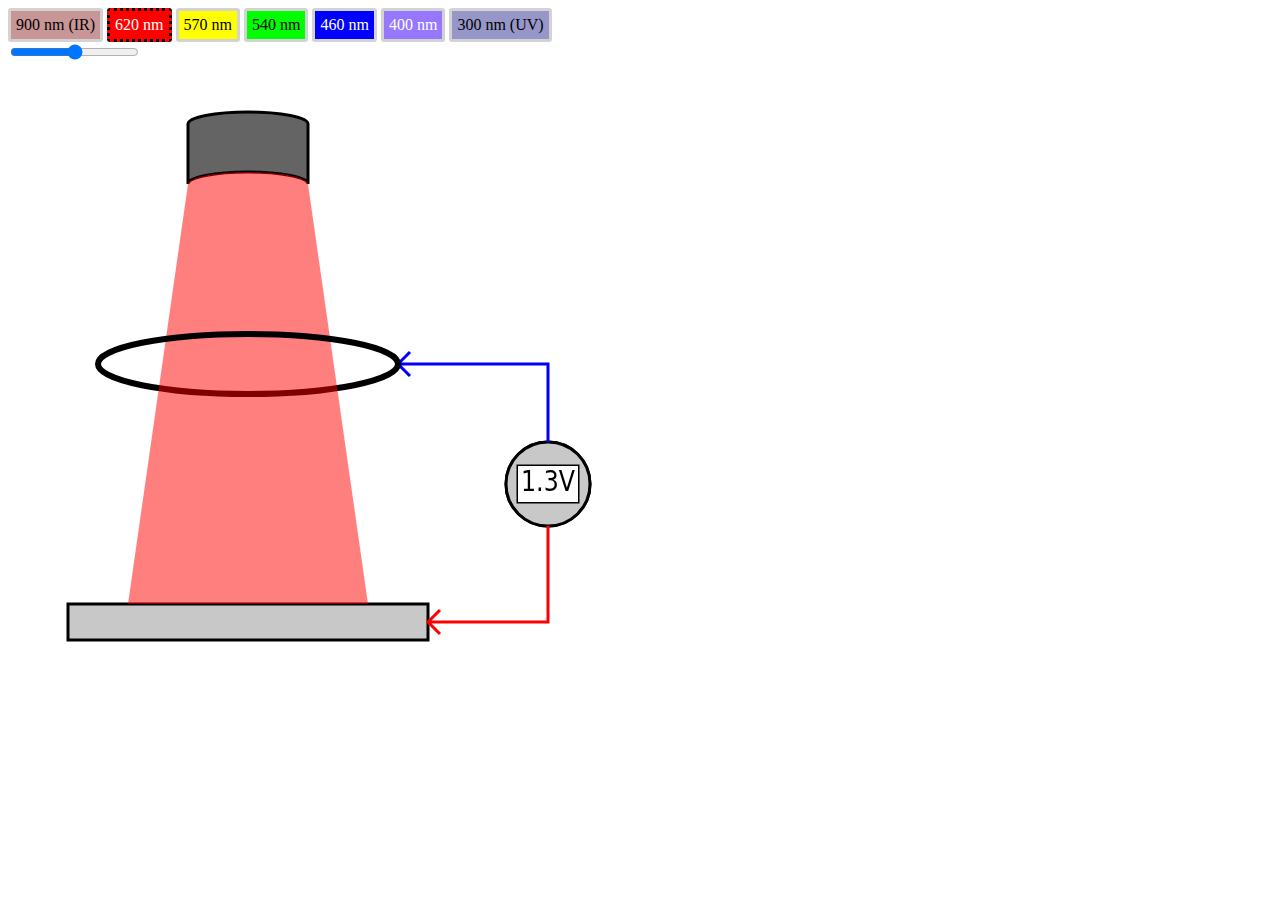
==== photoeffekt-statisch/index.html @ d1698160 "Vor allem die Buttons für die Farben verbessert (ohne Radio-Knöpfe, schöner!)" ====
<!doctype html>
<html>
<head>
<title> Simulation des Photoeffekts, statische aufgebaute Spannung</title>
<link rel="stylesheet" href="./photoeffekt.css">

</head>
<body>	<div id="float_message">
		
	</div>
	<div id="screen" onclick="hide_screen()" ontouchstart="hide_screen()">
	</div>
	 <div id="controls">
		<form> 
			<input type="radio" id="radio_ir"  name="radio_color" value="ir"  onchange="draw_experiment()"><label id="color_ir"  for="radio_ir"  class="color_button">900 nm (IR)</label>
			<input type="radio" id="radio_red" name="radio_color" value="red" onchange="draw_experiment()" checked="checked"><label id="color_red" for="radio_red" class="color_button">620 nm     </label>
			<input type="radio" id="radio_yel" name="radio_color" value="yel" onchange="draw_experiment()"><label id="color_yel" for="radio_yel" class="color_button">570 nm     </label>
			<input type="radio" id="radio_gre" name="radio_color" value="gre" onchange="draw_experiment()"><label id="color_gre" for="radio_gre" class="color_button">540 nm     </label>
			<input type="radio" id="radio_blu" name="radio_color" value="blu" onchange="draw_experiment()"><label id="color_blu" for="radio_blu" class="color_button">460 nm     </label>
			<input type="radio" id="radio_vio" name="radio_color" value="vio" onchange="draw_experiment()"><label id="color_vio" for="radio_vio" class="color_button">400 nm     </label>
			<input type="radio" id="radio_uv"  name="radio_color" value="uv"  onchange="draw_experiment()"><label id="color_uv"  for="radio_uv"  class="color_button">300 nm (UV)</label>
			<br/>
			<input type="range" id=intensity min="0" max="100" step="5" val="0" onchange="draw_experiment()">
		</form>
	</div>
	
	<div id="main">
		<canvas id="stage" width="600" height="600"></canvas>
		
	</div> 


	<div id="status">
	</div>
	 
  <script src='../jquery-3.5.1.min.js'></script>
  <script src='./photoeffekt-statisch	.js'></script>
</body>
</html>
---- photoeffekt-statisch/photoeffekt.css ----
body { width: 600px }
#screen {
	display: none; 
	position: absolute; 
	width: 100% ; 
	height: 100%;
}
#float_welcome, #float_message {
	display: block; 
	background: #07f; 
	color: white; 
	font-size: 20px; 
	text-align: center;
	position: absolute; 
	left: 50px; 
	top: 100px; 
	width: 500px; 
	padding: 5px; 
	border-radius: 5px;
}

.color_button { 
	display: inline-block;
	padding: 5px;
	border-radius: 3px; 
	border-width: 3px;
	border-style: solid;
	border-color: lightgrey;
	cursor: pointer;
}
input[type="radio"]:checked + label {
	border-color: black;
	border-style: dotted;
}

#color_blu, #color_red, #color_vio { color: white }


input[type="radio"]{
  visibility: hidden;
  height: 0;
  width: 0;
  margin: 0;
  border: 0;
}
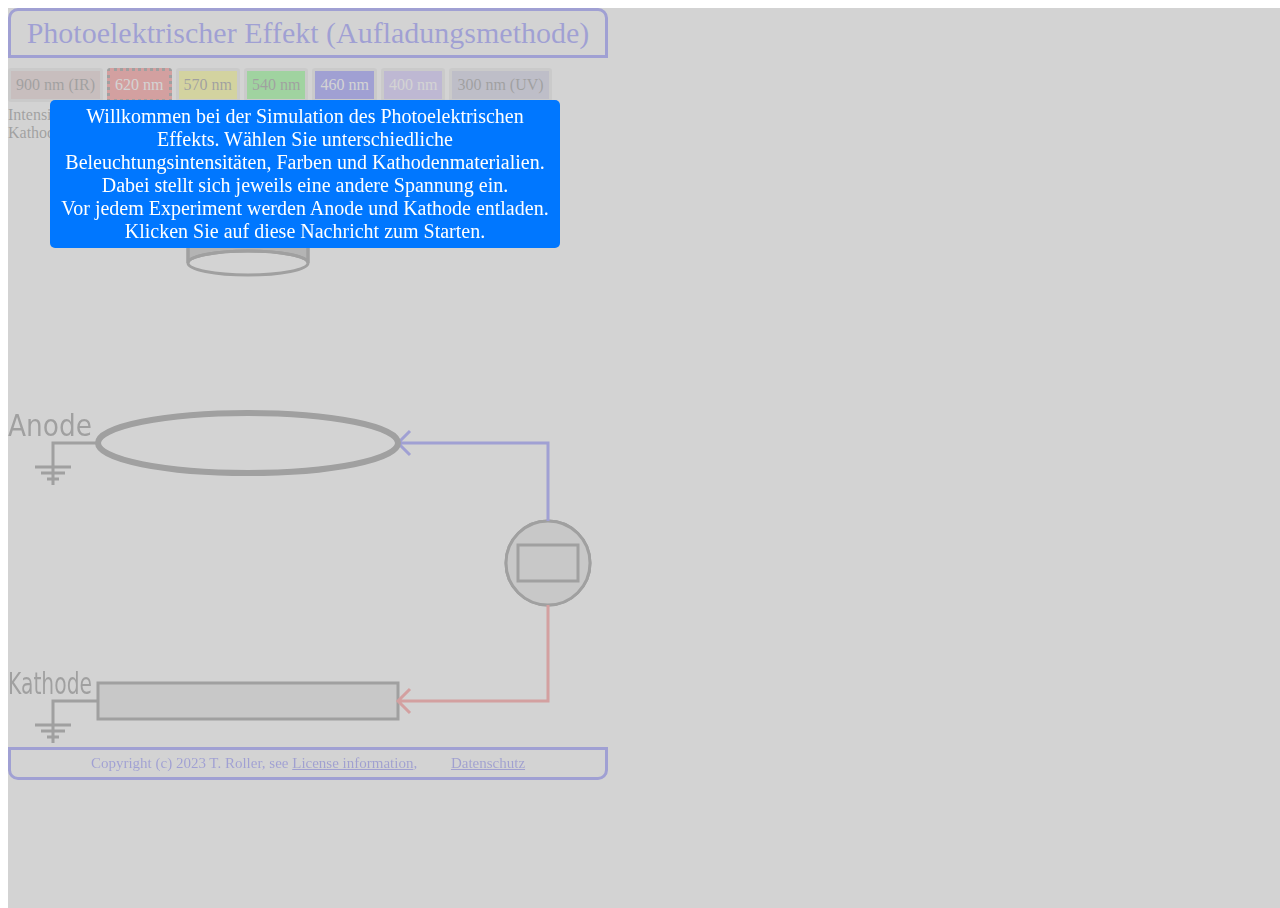
==== commit 11df1ac4: "Funktion hergestellt (Simulation läuft wie erwartet) Experimentablauf mehrstufig, Anstieg der Spannu" ====
--- a/photoeffekt-statisch/index.html
+++ b/photoeffekt-statisch/index.html
@@ -3,24 +3,32 @@
 <head>
 <title> Simulation des Photoeffekts, statische aufgebaute Spannung</title>
 <link rel="stylesheet" href="./photoeffekt.css">
+<link rel="stylesheet" href="../style.css">
 
 </head>
-<body>	<div id="float_message">
-		
-	</div>
-	<div id="screen" onclick="hide_screen()" ontouchstart="hide_screen()">
-	</div>
-	 <div id="controls">
+<body>	
+	<div id="screen"></div>
+	<div id="float_message" onclick="hide_message()" ontouchstart="hide_message()"></div>
+	
+	<div id="header">Photoelektrischer Effekt (Aufladungsmethode)</div>
+	<div id="controls">
 		<form> 
-			<input type="radio" id="radio_ir"  name="radio_color" value="ir"  onchange="draw_experiment()"><label id="color_ir"  for="radio_ir"  class="color_button">900 nm (IR)</label>
-			<input type="radio" id="radio_red" name="radio_color" value="red" onchange="draw_experiment()" checked="checked"><label id="color_red" for="radio_red" class="color_button">620 nm     </label>
-			<input type="radio" id="radio_yel" name="radio_color" value="yel" onchange="draw_experiment()"><label id="color_yel" for="radio_yel" class="color_button">570 nm     </label>
-			<input type="radio" id="radio_gre" name="radio_color" value="gre" onchange="draw_experiment()"><label id="color_gre" for="radio_gre" class="color_button">540 nm     </label>
-			<input type="radio" id="radio_blu" name="radio_color" value="blu" onchange="draw_experiment()"><label id="color_blu" for="radio_blu" class="color_button">460 nm     </label>
-			<input type="radio" id="radio_vio" name="radio_color" value="vio" onchange="draw_experiment()"><label id="color_vio" for="radio_vio" class="color_button">400 nm     </label>
-			<input type="radio" id="radio_uv"  name="radio_color" value="uv"  onchange="draw_experiment()"><label id="color_uv"  for="radio_uv"  class="color_button">300 nm (UV)</label>
+			<input type="radio" id="radio_ir"  name="radio_color" value="ir"  onchange="start_experiment()"><label id="color_ir"  for="radio_ir"  class="color_button">900 nm (IR)</label>
+			<input type="radio" id="radio_red" name="radio_color" value="red" onchange="start_experiment()" checked="checked"><label id="color_red" for="radio_red" class="color_button">620 nm     </label>
+			<input type="radio" id="radio_yel" name="radio_color" value="yel" onchange="start_experiment()"><label id="color_yel" for="radio_yel" class="color_button">570 nm     </label>
+			<input type="radio" id="radio_gre" name="radio_color" value="gre" onchange="start_experiment()"><label id="color_gre" for="radio_gre" class="color_button">540 nm     </label>
+			<input type="radio" id="radio_blu" name="radio_color" value="blu" onchange="start_experiment()"><label id="color_blu" for="radio_blu" class="color_button">460 nm     </label>
+			<input type="radio" id="radio_vio" name="radio_color" value="vio" onchange="start_experiment()"><label id="color_vio" for="radio_vio" class="color_button">400 nm     </label>
+			<input type="radio" id="radio_uv"  name="radio_color" value="uv"  onchange="start_experiment()"><label id="color_uv"  for="radio_uv"  class="color_button">300 nm (UV)</label>
 			<br/>
-			<input type="range" id=intensity min="0" max="100" step="5" val="0" onchange="draw_experiment()">
+			Intensität: <input type="range" id=intensity min="0" max="100" step="25" val="0" onchange="start_experiment()"></input><br/>
+			Kathodenmaterial: <select id="select_cathode" onchange="start_experiment()">
+				<option value="1.93">Caesium (1,93eV)</option>
+				<option value="2.13">Rubidium (2,13eV)</option>
+				<option checked="checked" value="2.28">Natrium (2,28eV)</option>
+				<option value="3.20">Calcium (3,2eV)</option>
+				<option value="4.34">Zink (4,34eV)</option>
+			</select>
 		</form>
 	</div>
 	
@@ -30,7 +38,8 @@
 	</div> 
 
 
-	<div id="status">
+	<div id="footer">
+		Copyright (c) 2023 T. Roller, see  <a href="https://github.com/lehrer-roller/tools-for-teaching-IT/blob/shareLink/LICENSE.md">License information</a>, <span class="separator"></span><a href="../datenschutz.html">Datenschutz</a>
 	</div>
 	 
   <script src='../jquery-3.5.1.min.js'></script>
--- a/photoeffekt-statisch/photoeffekt.css
+++ b/photoeffekt-statisch/photoeffekt.css
@@ -4,6 +4,8 @@
 	position: absolute; 
 	width: 100% ; 
 	height: 100%;
+	background: rgba(200,200,200,0.8);
+	cursor: pointer;
 }
 #float_welcome, #float_message {
 	display: block; 
@@ -17,6 +19,7 @@
 	width: 500px; 
 	padding: 5px; 
 	border-radius: 5px;
+	cursor: pointer;
 }
 
 .color_button { 
--- a/style.css
+++ b/style.css
@@ -0,0 +1,60 @@
+/* standard CSS-file for all HTML-Files
+ * Version: 1.0 (06. Jan. 2021)
+ * T. Roller */
+
+#header, #footer {
+	background: white;
+	color: blue;
+	border-style: solid;
+	border-width: 3px;
+	border-color: blue;
+	
+	margin-bottom: 10px;
+	text-align: center;
+}
+
+#header {
+	padding: 5px;
+	border-radius: 10px 10px 0px 0px;
+	font-size: 30px;
+}
+
+#footer {
+	padding: 5px;
+	font-size: 15px;
+	border-radius: 0px 0px 10px 10px;
+	margin-bottom: 0px
+}
+
+#footer span.separator {
+	width: 30px;
+	display: inline-block;
+	}
+
+
+button {
+	padding: 10px;
+	background: lightgrey;
+	color: black;
+	font-size: 20px;
+	border-color: blue;
+	border-style: solid;
+	border-width: 3px;
+}
+
+button .bigicon {
+	font-size: 30px;
+}
+
+
+button:active {
+	border-color: lightblue;
+	background: gray;
+}
+
+
+
+noscript {
+	color: red;
+	font-size: 50px;
+}
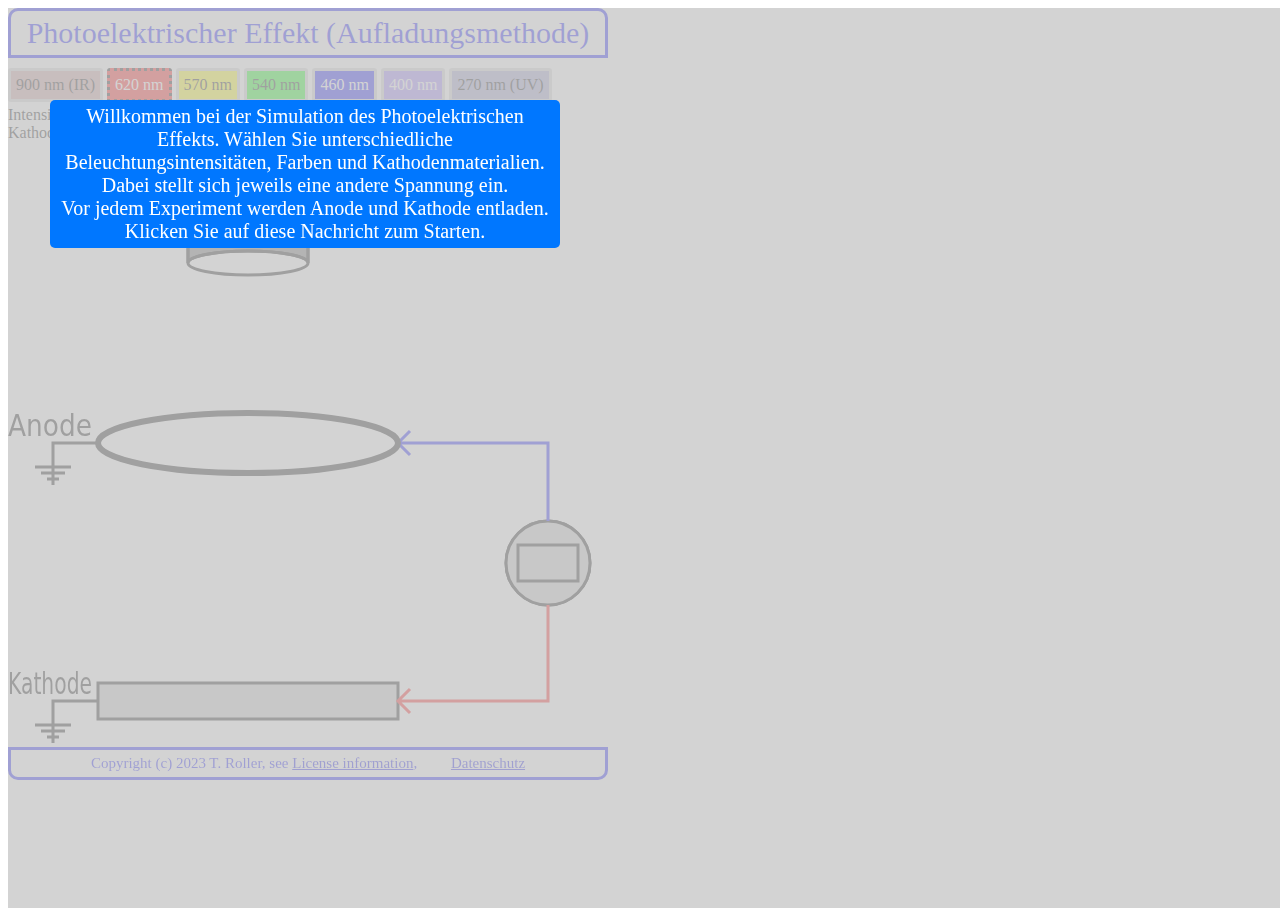
==== commit 5304202d: "UV-Wellenlänge angepasst, damit bei Zink noch eine Spannung gemessen werden kann." ====
--- a/photoeffekt-statisch/index.html
+++ b/photoeffekt-statisch/index.html
@@ -19,7 +19,7 @@
 			<input type="radio" id="radio_gre" name="radio_color" value="gre" onchange="start_experiment()"><label id="color_gre" for="radio_gre" class="color_button">540 nm     </label>
 			<input type="radio" id="radio_blu" name="radio_color" value="blu" onchange="start_experiment()"><label id="color_blu" for="radio_blu" class="color_button">460 nm     </label>
 			<input type="radio" id="radio_vio" name="radio_color" value="vio" onchange="start_experiment()"><label id="color_vio" for="radio_vio" class="color_button">400 nm     </label>
-			<input type="radio" id="radio_uv"  name="radio_color" value="uv"  onchange="start_experiment()"><label id="color_uv"  for="radio_uv"  class="color_button">300 nm (UV)</label>
+			<input type="radio" id="radio_uv"  name="radio_color" value="uv"  onchange="start_experiment()"><label id="color_uv"  for="radio_uv"  class="color_button">270 nm (UV)</label>
 			<br/>
 			Intensität: <input type="range" id=intensity min="0" max="100" step="25" val="0" onchange="start_experiment()"></input><br/>
 			Kathodenmaterial: <select id="select_cathode" onchange="start_experiment()">
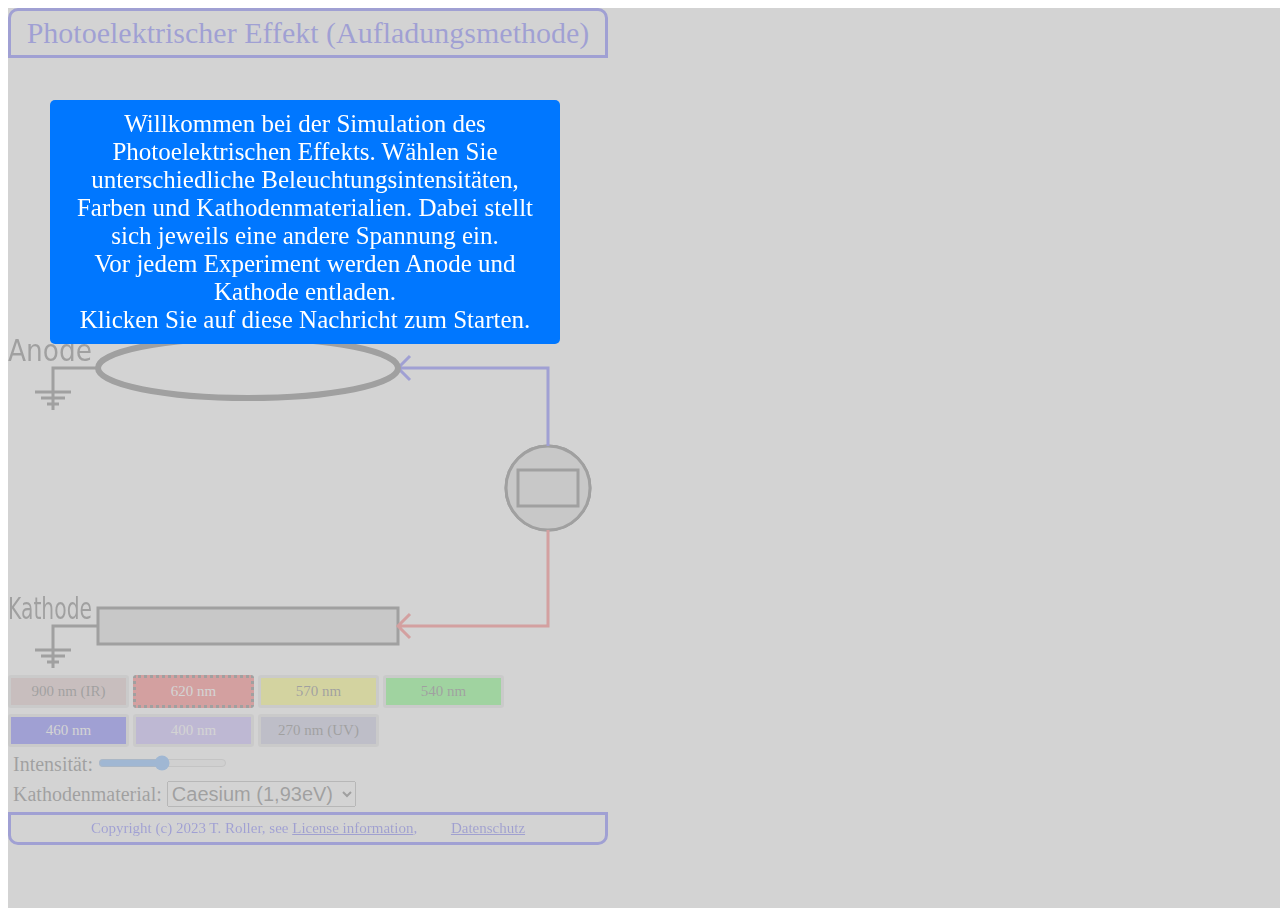
==== commit 402af0d2: "Kleine Design-Verbesserungen" ====
--- a/photoeffekt-statisch/index.html
+++ b/photoeffekt-statisch/index.html
@@ -11,6 +11,11 @@
 	<div id="float_message" onclick="hide_message()" ontouchstart="hide_message()"></div>
 	
 	<div id="header">Photoelektrischer Effekt (Aufladungsmethode)</div>
+	
+	<div id="main">
+		<canvas id="stage" width="600" height="600"></canvas>
+		
+	</div> 
 	<div id="controls">
 		<form> 
 			<input type="radio" id="radio_ir"  name="radio_color" value="ir"  onchange="start_experiment()"><label id="color_ir"  for="radio_ir"  class="color_button">900 nm (IR)</label>
@@ -21,8 +26,8 @@
 			<input type="radio" id="radio_vio" name="radio_color" value="vio" onchange="start_experiment()"><label id="color_vio" for="radio_vio" class="color_button">400 nm     </label>
 			<input type="radio" id="radio_uv"  name="radio_color" value="uv"  onchange="start_experiment()"><label id="color_uv"  for="radio_uv"  class="color_button">270 nm (UV)</label>
 			<br/>
-			Intensität: <input type="range" id=intensity min="0" max="100" step="25" val="0" onchange="start_experiment()"></input><br/>
-			Kathodenmaterial: <select id="select_cathode" onchange="start_experiment()">
+			<label class="label_input">Intensität:</label><input type="range" id=intensity min="0" max="100" step="25" val="0" onchange="start_experiment()"></input><br/>
+			<label class="label_input">Kathodenmaterial:</label><select id="select_cathode" onchange="start_experiment()">
 				<option value="1.93">Caesium (1,93eV)</option>
 				<option value="2.13">Rubidium (2,13eV)</option>
 				<option checked="checked" value="2.28">Natrium (2,28eV)</option>
@@ -32,11 +37,6 @@
 		</form>
 	</div>
 	
-	<div id="main">
-		<canvas id="stage" width="600" height="600"></canvas>
-		
-	</div> 
-
 
 	<div id="footer">
 		Copyright (c) 2023 T. Roller, see  <a href="https://github.com/lehrer-roller/tools-for-teaching-IT/blob/shareLink/LICENSE.md">License information</a>, <span class="separator"></span><a href="../datenschutz.html">Datenschutz</a>
--- a/photoeffekt-statisch/photoeffekt.css
+++ b/photoeffekt-statisch/photoeffekt.css
@@ -7,17 +7,19 @@
 	background: rgba(200,200,200,0.8);
 	cursor: pointer;
 }
+
+
 #float_welcome, #float_message {
 	display: block; 
 	background: #07f; 
 	color: white; 
-	font-size: 20px; 
+	font-size: 25px; 
 	text-align: center;
 	position: absolute; 
 	left: 50px; 
 	top: 100px; 
 	width: 500px; 
-	padding: 5px; 
+	padding: 10px 5px; 
 	border-radius: 5px;
 	cursor: pointer;
 }
@@ -31,19 +33,43 @@
 	border-color: lightgrey;
 	cursor: pointer;
 }
-input[type="radio"]:checked + label {
-	border-color: black;
-	border-style: dotted;
-}
-
-#color_blu, #color_red, #color_vio { color: white }
-
-
 input[type="radio"]{
   visibility: hidden;
   height: 0;
   width: 0;
   margin: 0;
-  border: 0;
+  border-width: 0;
+  border-style: none;
+  display: none;
+}
+	
+input[type="radio"]:checked + label {
+	border-color: black;
+	border-style: dotted;
+}
+input[type="radio"] + label {
+	font-size: 15px;
+	width: 7em;
+	text-align: center;
+	margin: 3px 0px;
 }
 
+#color_blu, #color_red, #color_vio { color: white }
+
+input[type="range"] {
+	margin: 5px 0px;
+}
+
+#select_cathode {
+	margin: 5px 0px;
+	font-size: 20px;
+}
+
+label.label_input {
+	font-size: 20px;
+	margin: 5px;
+	display: inline-box;
+}
+	
+	
+
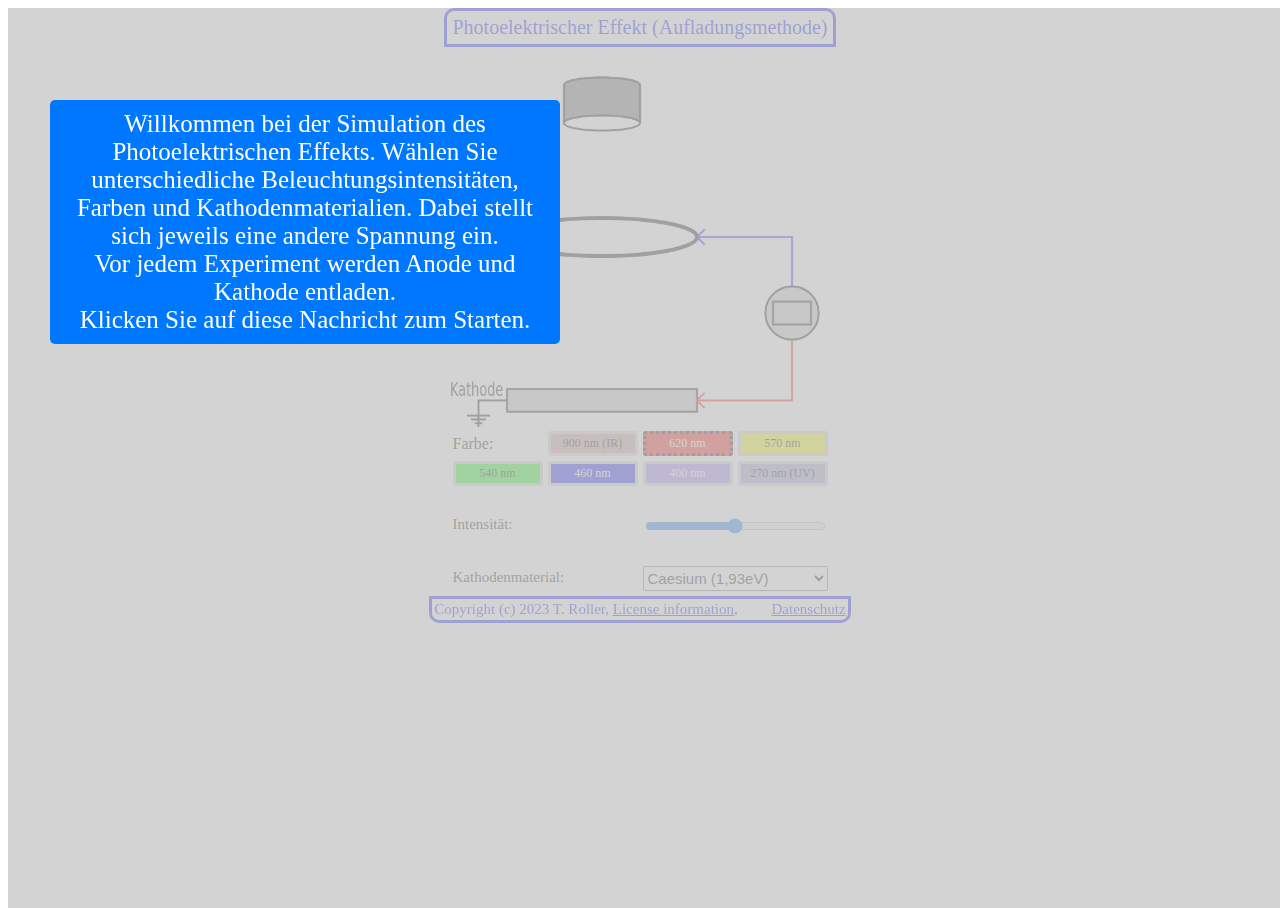
==== commit 9d8ac9ce: "PHOTOEFFEKT Responsive design und Grid layout für zwei Hochformat-Größen" ====
--- a/photoeffekt-statisch/index.html
+++ b/photoeffekt-statisch/index.html
@@ -2,46 +2,50 @@
 <html>
 <head>
 <title> Simulation des Photoeffekts, statische aufgebaute Spannung</title>
+<link rel="stylesheet" href="../style.css">
 <link rel="stylesheet" href="./photoeffekt.css">
-<link rel="stylesheet" href="../style.css">
 
 </head>
 <body>	
 	<div id="screen"></div>
 	<div id="float_message" onclick="hide_message()" ontouchstart="hide_message()"></div>
 	
-	<div id="header">Photoelektrischer Effekt (Aufladungsmethode)</div>
+	<div id="main_grid">
 	
-	<div id="main">
-		<canvas id="stage" width="600" height="600"></canvas>
+		<div id="header">Photoelektrischer Effekt (Aufladungsmethode)</div>
 		
-	</div> 
-	<div id="controls">
-		<form> 
-			<input type="radio" id="radio_ir"  name="radio_color" value="ir"  onchange="start_experiment()"><label id="color_ir"  for="radio_ir"  class="color_button">900 nm (IR)</label>
-			<input type="radio" id="radio_red" name="radio_color" value="red" onchange="start_experiment()" checked="checked"><label id="color_red" for="radio_red" class="color_button">620 nm     </label>
-			<input type="radio" id="radio_yel" name="radio_color" value="yel" onchange="start_experiment()"><label id="color_yel" for="radio_yel" class="color_button">570 nm     </label>
-			<input type="radio" id="radio_gre" name="radio_color" value="gre" onchange="start_experiment()"><label id="color_gre" for="radio_gre" class="color_button">540 nm     </label>
-			<input type="radio" id="radio_blu" name="radio_color" value="blu" onchange="start_experiment()"><label id="color_blu" for="radio_blu" class="color_button">460 nm     </label>
-			<input type="radio" id="radio_vio" name="radio_color" value="vio" onchange="start_experiment()"><label id="color_vio" for="radio_vio" class="color_button">400 nm     </label>
-			<input type="radio" id="radio_uv"  name="radio_color" value="uv"  onchange="start_experiment()"><label id="color_uv"  for="radio_uv"  class="color_button">270 nm (UV)</label>
-			<br/>
-			<label class="label_input">Intensität:</label><input type="range" id=intensity min="0" max="100" step="25" val="0" onchange="start_experiment()"></input><br/>
-			<label class="label_input">Kathodenmaterial:</label><select id="select_cathode" onchange="start_experiment()">
-				<option value="1.93">Caesium (1,93eV)</option>
-				<option value="2.13">Rubidium (2,13eV)</option>
-				<option checked="checked" value="2.28">Natrium (2,28eV)</option>
-				<option value="3.20">Calcium (3,2eV)</option>
-				<option value="4.34">Zink (4,34eV)</option>
-			</select>
-		</form>
+		<div id="main">
+			<canvas id="stage" width="600" height="600"></canvas>
+			
+		</div> 
+		<form id="controls"> <label>Farbe:</label>
+				<input type="radio" id="radio_ir"  name="radio_color" value="ir"  onchange="start_experiment()"><label id="color_ir"  for="radio_ir"  class="color_button">900 nm (IR)</label>
+				<input type="radio" id="radio_red" name="radio_color" value="red" onchange="start_experiment()" checked="checked"><label id="color_red" for="radio_red" class="color_button">620 nm     </label>
+				<input type="radio" id="radio_yel" name="radio_color" value="yel" onchange="start_experiment()"><label id="color_yel" for="radio_yel" class="color_button">570 nm     </label>
+				<input type="radio" id="radio_gre" name="radio_color" value="gre" onchange="start_experiment()"><label id="color_gre" for="radio_gre" class="color_button">540 nm     </label>
+				<input type="radio" id="radio_blu" name="radio_color" value="blu" onchange="start_experiment()"><label id="color_blu" for="radio_blu" class="color_button">460 nm     </label>
+				<input type="radio" id="radio_vio" name="radio_color" value="vio" onchange="start_experiment()"><label id="color_vio" for="radio_vio" class="color_button">400 nm     </label>
+				<input type="radio" id="radio_uv"  name="radio_color" value="uv"  onchange="start_experiment()"><label id="color_uv"  for="radio_uv"  class="color_button">270 nm (UV)</label>
+				<br/>
+				<label class="label_input">Intensität:</label>
+					<input type="range" id="intensity" min="0" max="100" step="25" val="0" onchange="start_experiment()"></input><br/>
+				<label class="label_input">Kathodenmaterial:</label>
+					<select id="select_cathode" onchange="start_experiment()">
+						<option value="1.93">Caesium (1,93eV)</option>
+						<option value="2.13">Rubidium (2,13eV)</option>
+						<option checked="checked" value="2.28">Natrium (2,28eV)</option>
+						<option value="3.20">Calcium (3,2eV)</option>
+						<option value="4.34">Zink (4,34eV)</option>
+					</select>
+			</form>
+		
+
+		<div id="footer">
+			Copyright (c) 2023 T. Roller, <a href="https://github.com/lehrer-roller/tools-for-teaching-IT/blob/shareLink/LICENSE.md">License information</a>, <span class="separator"></span><a href="../datenschutz.html">Datenschutz</a>
+		</div>
+	
 	</div>
-	
-
-	<div id="footer">
-		Copyright (c) 2023 T. Roller, see  <a href="https://github.com/lehrer-roller/tools-for-teaching-IT/blob/shareLink/LICENSE.md">License information</a>, <span class="separator"></span><a href="../datenschutz.html">Datenschutz</a>
-	</div>
-	 
+		 
   <script src='../jquery-3.5.1.min.js'></script>
   <script src='./photoeffekt-statisch	.js'></script>
 </body>
--- a/photoeffekt-statisch/photoeffekt.css
+++ b/photoeffekt-statisch/photoeffekt.css
@@ -1,4 +1,86 @@
-body { width: 600px }
+body {
+	margin: 8px;
+	}
+
+#main_grid {
+ display: grid;
+ justify-items: center;
+ /*align-items: center;*/
+}
+
+#header {
+	/*justify-self: stretch;*/
+	grid-row: 1 / 2;
+	grid-column: 1 / 2 ;
+	margin-bottom: 0px;
+	font-size: 20px;
+}
+
+#main {
+	grid-row: 2 / 2;
+	grid-column: 1 / 2;
+}
+
+#main canvas {
+	width: 380px;
+	height: 380px;
+}
+
+#controls {
+	grid-row: 3;
+	grid-column: 1;
+	display: grid;
+	gap: 5px;
+	align-items: center;
+	align-self: stretch;
+	grid-template-columns: auto auto auto auto;
+}
+
+input[type="radio"] + label {
+	font-size: 12px;
+	width: 80px;
+	padding: 2px;
+}
+
+.label_input {
+	grid-column: 1 / span 2;
+}
+	
+#select_cathode {
+	grid-column: 3 / span 2;
+	font-size: 15px;
+	height: 25px;
+}
+
+#intensity {
+	grid-column: 3 / span 2;
+	font-size: 15px;
+	height: 20px;
+}
+
+label.label_input {
+	font-size: 15px;
+	height: 20px;
+}
+
+#footer {
+	padding: 2px;
+	grid-column: 1;
+	margin-top: 5px;
+	/*justify-self: stretch;*/
+}
+
+@media only screen and (min-width: 600px) and (min-height: 800px) and (orientation: portrait) {
+	#main canvas {
+		width: 580px;
+		height: 580px;
+	}
+	input[type="radio"] + label {
+		font-size: 12px;
+		width: 120px;
+		padding: 2px;
+	}
+}
 #screen {
 	display: none; 
 	position: absolute; 
@@ -48,28 +130,14 @@
 	border-style: dotted;
 }
 input[type="radio"] + label {
-	font-size: 15px;
-	width: 7em;
 	text-align: center;
-	margin: 3px 0px;
 }
 
 #color_blu, #color_red, #color_vio { color: white }
 
 input[type="range"] {
-	margin: 5px 0px;
+
 }
 
-#select_cathode {
-	margin: 5px 0px;
-	font-size: 20px;
-}
-
-label.label_input {
-	font-size: 20px;
-	margin: 5px;
-	display: inline-box;
-}
-	
 	
 
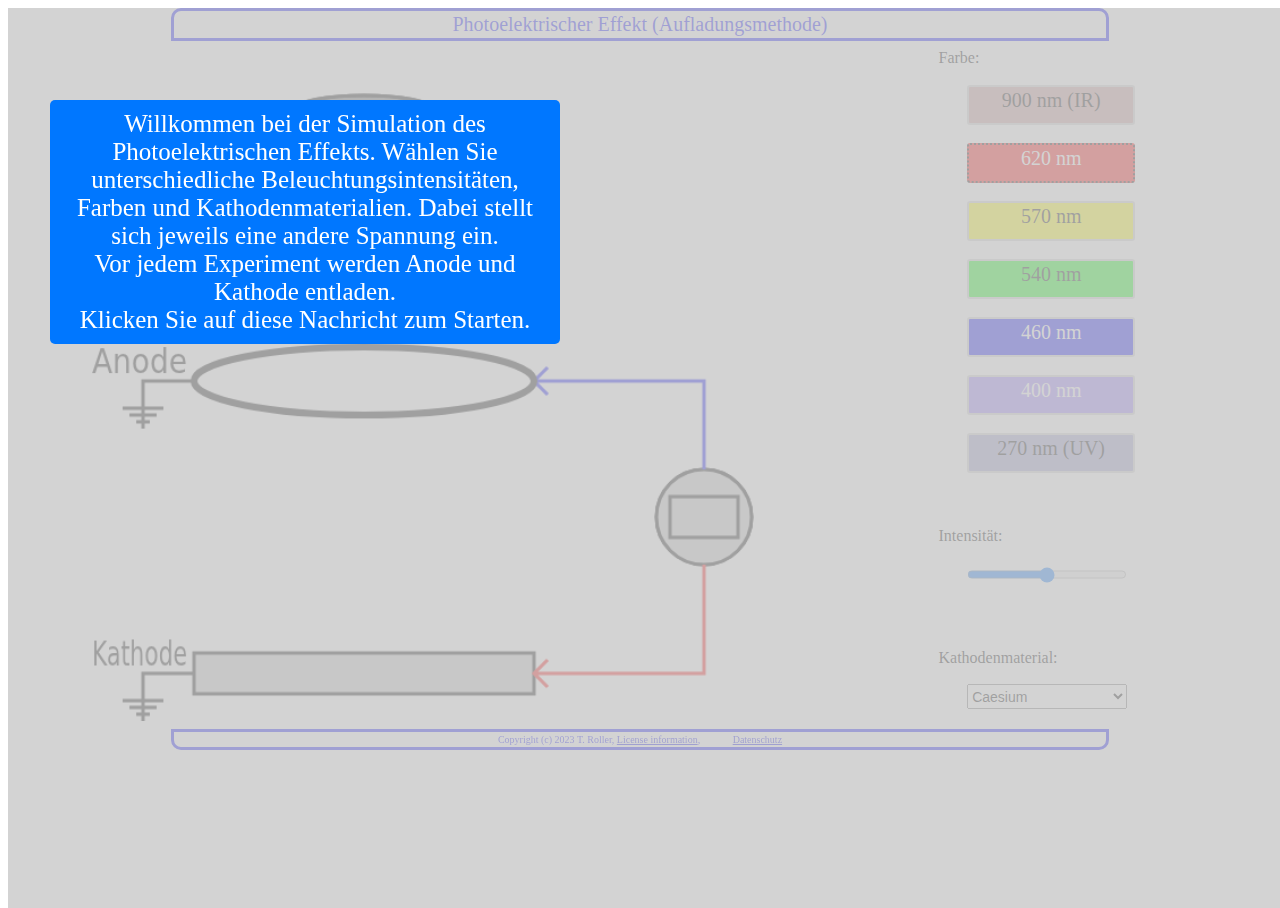
==== commit 2d2cea08: "PHOTOEFFEKT Responsive design und grid layout für hoch- und Querformat und verschiedene Screengrößen" ====
--- a/photoeffekt-statisch/index.html
+++ b/photoeffekt-statisch/index.html
@@ -18,7 +18,7 @@
 			<canvas id="stage" width="600" height="600"></canvas>
 			
 		</div> 
-		<form id="controls"> <label>Farbe:</label>
+		<form id="controls"> <label class="label_farbe">Farbe:</label>
 				<input type="radio" id="radio_ir"  name="radio_color" value="ir"  onchange="start_experiment()"><label id="color_ir"  for="radio_ir"  class="color_button">900 nm (IR)</label>
 				<input type="radio" id="radio_red" name="radio_color" value="red" onchange="start_experiment()" checked="checked"><label id="color_red" for="radio_red" class="color_button">620 nm     </label>
 				<input type="radio" id="radio_yel" name="radio_color" value="yel" onchange="start_experiment()"><label id="color_yel" for="radio_yel" class="color_button">570 nm     </label>
@@ -31,11 +31,16 @@
 					<input type="range" id="intensity" min="0" max="100" step="25" val="0" onchange="start_experiment()"></input><br/>
 				<label class="label_input">Kathodenmaterial:</label>
 					<select id="select_cathode" onchange="start_experiment()">
-						<option value="1.93">Caesium (1,93eV)</option>
+<!--						<option value="1.93">Caesium (1,93eV)</option>
 						<option value="2.13">Rubidium (2,13eV)</option>
 						<option checked="checked" value="2.28">Natrium (2,28eV)</option>
 						<option value="3.20">Calcium (3,2eV)</option>
 						<option value="4.34">Zink (4,34eV)</option>
+-->						<option value="1.93">Caesium</option>
+						<option value="2.13">Rubidium</option>
+						<option checked="checked" value="2.28">Natrium</option>
+						<option value="3.20">Calcium</option>
+						<option value="4.34">Zink</option>
 					</select>
 			</form>
 		
--- a/photoeffekt-statisch/photoeffekt.css
+++ b/photoeffekt-statisch/photoeffekt.css
@@ -1,3 +1,5 @@
+/* common settings like layout */
+
 body {
 	margin: 8px;
 	}
@@ -5,25 +7,17 @@
 #main_grid {
  display: grid;
  justify-items: center;
- /*align-items: center;*/
 }
 
 #header {
-	/*justify-self: stretch;*/
 	grid-row: 1 / 2;
 	grid-column: 1 / 2 ;
 	margin-bottom: 0px;
-	font-size: 20px;
 }
 
 #main {
 	grid-row: 2 / 2;
 	grid-column: 1 / 2;
-}
-
-#main canvas {
-	width: 380px;
-	height: 380px;
 }
 
 #controls {
@@ -36,51 +30,24 @@
 	grid-template-columns: auto auto auto auto;
 }
 
-input[type="radio"] + label {
-	font-size: 12px;
-	width: 80px;
-	padding: 2px;
-}
-
 .label_input {
 	grid-column: 1 / span 2;
 }
 	
 #select_cathode {
 	grid-column: 3 / span 2;
-	font-size: 15px;
-	height: 25px;
+	align-self: stretch; 
 }
 
 #intensity {
 	grid-column: 3 / span 2;
-	font-size: 15px;
-	height: 20px;
-}
-
-label.label_input {
-	font-size: 15px;
-	height: 20px;
-}
-
+	align-self: stretch; 
+}
 #footer {
-	padding: 2px;
 	grid-column: 1;
-	margin-top: 5px;
 	/*justify-self: stretch;*/
 }
 
-@media only screen and (min-width: 600px) and (min-height: 800px) and (orientation: portrait) {
-	#main canvas {
-		width: 580px;
-		height: 580px;
-	}
-	input[type="radio"] + label {
-		font-size: 12px;
-		width: 120px;
-		padding: 2px;
-	}
-}
 #screen {
 	display: none; 
 	position: absolute; 
@@ -105,7 +72,6 @@
 	border-radius: 5px;
 	cursor: pointer;
 }
-
 .color_button { 
 	display: inline-block;
 	padding: 5px;
@@ -114,6 +80,7 @@
 	border-style: solid;
 	border-color: lightgrey;
 	cursor: pointer;
+	text-align: center;
 }
 input[type="radio"]{
   visibility: hidden;
@@ -124,20 +91,300 @@
   border-style: none;
   display: none;
 }
-	
 input[type="radio"]:checked + label {
 	border-color: black;
 	border-style: dotted;
 }
+
+#color_blu, #color_red, #color_vio { color: white }
+
+
+/* responsive settings, like sizes. 
+ * Starting with width < 600px in portrait mode .
+ * minimum expected: 360px × 522px 
+ */
+
+#header{font-size: 15px;}
+
+#header, #footer {
+	width: calc(360px - 32px);
+	font-size: 12px;
+	padding: 2px;
+}
+#main canvas {
+	width: 340px;
+	height: 340px;
+}
+#controls {	width: calc(360px - 20px);}
+
 input[type="radio"] + label {
-	text-align: center;
-}
-
-#color_blu, #color_red, #color_vio { color: white }
-
-input[type="range"] {
-
+	font-size: 10px;
+	width: 70px;
+	padding: 2px;
+}
+#select_cathode {
+	font-size: 10px;
+	height: 20px;
+}
+#intensity {
+	font-size: 10px;
+	height: 20px;
+}
+label.label_input {
+	font-size: 15px;
+	height: 20px;
+}
+#footer {
+	font-size: 8px;
+	padding: 2px;
+	margin-top: 2px;
+}
+
+
+/*Portrait Mode */
+@media only screen and (min-width: 576px) and (min-height: 770px) and (orientation: portrait) {
+	#header, #footer {
+		width: calc(576px - 32px);
+	}
+	#header {
+		font-size: 20px;
+	}
+	#footer {
+		font-size: 10px;
+		margin-top: 4px;
+	}
+	#main canvas {
+		width: 556px;
+		height: 556px;
+	}
+	#controls {
+		width: calc(576px - 20px);
+	}
+	input[type="radio"] + label {
+		font-size: 14px;
+		width: 120px;
+		padding: 2px;
+	}
+	#select_cathode {
+		font-size: 14px;
+		height: 25px;
+	}
+	#intensity {
+		font-size: 14px;
+		height: 25px;
+	}
+	label.label_input {
+		font-size: 16px;
+		height: 25px;
+	}	
+	@media only screen and (min-width: 768px) and (min-height: 800px) {
+		#header, #footer {
+			width: calc(768px - 32px);
+		}
+		#main canvas {
+			width: 748px;
+			height: 748px;
+		}
+		#controls {
+			width: calc(768px - 20px);
+		}
+		input[type="radio"] + label {
+			font-size: 12px;
+			width: 160px;
+			padding: 2px;
+		}
+		#select_cathode {
+			font-size: 14px;
+			height: 25px;
+		}
+		#intensity {
+			font-size: 14px;
+			height: 25px;
+		}
+		label.label_input {
+			font-size: 16px;
+			height: 25px;
+		}
+	}
+}
+/*Landscape Mode, expects at least 450 × 360*/
+@media only screen and (orientation: landscape) {
+	#main_grid {
+		display: grid;
+		justify-items: center;
+		grid-template-columns: auto auto;
+	}
+
+	#header {
+		grid-row: 1 / 2;
+		grid-column: 1 / 3 ;
+		margin-bottom: 0px;
+	}
+
+	#main {
+		grid-row: 2 ;
+		grid-column: 1 / 2;
+	}
+
+	#controls {
+		grid-row: 2 ;
+		grid-column: 2;
+		display: grid;
+		gap: 2px;
+		align-items: center;
+		align-self: stretch;
+		grid-template-columns: auto auto auto;
+		
+	}
+	.label_farbe {
+		grid-column: 1/3;
+	}
+	label.color_button {
+		grid-column: 2/4;
+		}
+	.label_input {
+		grid-column: 1/4;
+	}
+		
+	#select_cathode {
+		grid-column: 2/4;
+		/*align-self: stretch; */
+	}
+
+	#intensity {
+		grid-column: 2/4;
+		/*align-self: stretch; */
+	}
+	#footer {
+		grid-column: 1/3;
+		/*justify-self: stretch;*/
+	}
+
+	#header, #footer {
+		width: calc(450px - 32px);
+	}
+	#header {
+		font-size: 12px;
+	}
+	#footer {
+		font-size: 8px;
+		margin-top: 2px;
+	}
+	#main canvas {
+		width: 290px;
+		height: 290px;
+	}
+	#controls {
+		width: 150px;
+	}
+	input[type="radio"] + label {
+		font-size: 10px;
+		width: 70px;
+		padding: 0px;
+		border-width: 2px;
+	}
+	#select_cathode {
+		font-size: 10px;
+		height: 20px;
+		width: 70px;
+	}
+	#intensity {
+		font-size: 10px;
+		height: 20px;
+		margin: 0px;
+		width: 70px;
+	}
+	label.label_farbe {
+		font-size: 12px;
+	}
+	label.label_input {
+		font-size: 12px;
+		height: 15px;
+	}
+	@media only screen and (min-height: 576px) and (min-width: 760px) {
+		#header, #footer {
+			width: calc(760px - 32px);
+		}
+		#header {
+			font-size: 20px;
+		}
+		#footer {
+			font-size: 10px;
+			margin-top: 4px;
+		}
+		#main canvas {
+			width: 490px;
+			height: 490px;
+		}
+		#controls {
+			width: 250px;
+		}
+		input[type="radio"] + label {
+			font-size: 14px;
+			width: 160px;
+			padding: 2px;
+		}
+		#select_cathode {
+			font-size: 14px;
+			height: 25px;
+			width: 160px;
+		}
+		#intensity {
+			font-size: 14px;
+			height: 25px;
+			width: 160px;
+		}
+		label.label_input {
+			font-size: 16px;
+			height: 25px;
+		}
+		@media only screen and (min-height: 768px) and (min-width: 960px) {
+			#header, #footer {
+				width: calc(960px - 32px);
+			}
+			#header {
+				font-size: 20px;
+			}
+			#footer {
+				font-size: 10px;
+				margin-top: 4px;
+			}
+			#main canvas {
+				width: 680px;
+				height: 680px;
+			}
+			#controls {
+				width: 250px;
+			}
+			input[type="radio"] + label {
+				font-size: 20px;
+				width: 160px;
+				height: 32px;
+				padding: 2px;
+			}
+			#select_cathode {
+				font-size: 14px;
+				height: 25px;
+				width: 160px;
+			}
+			#intensity {
+				font-size: 14px;
+				height: 25px;
+				width: 160px;
+			}
+			label.label_farbe {
+				font-size: 16px;
+			}
+			label.label_input {
+				font-size: 16px;
+				height: 25px;
+			}
+		}
+	}
 }
 
 	
 
+
+	
+
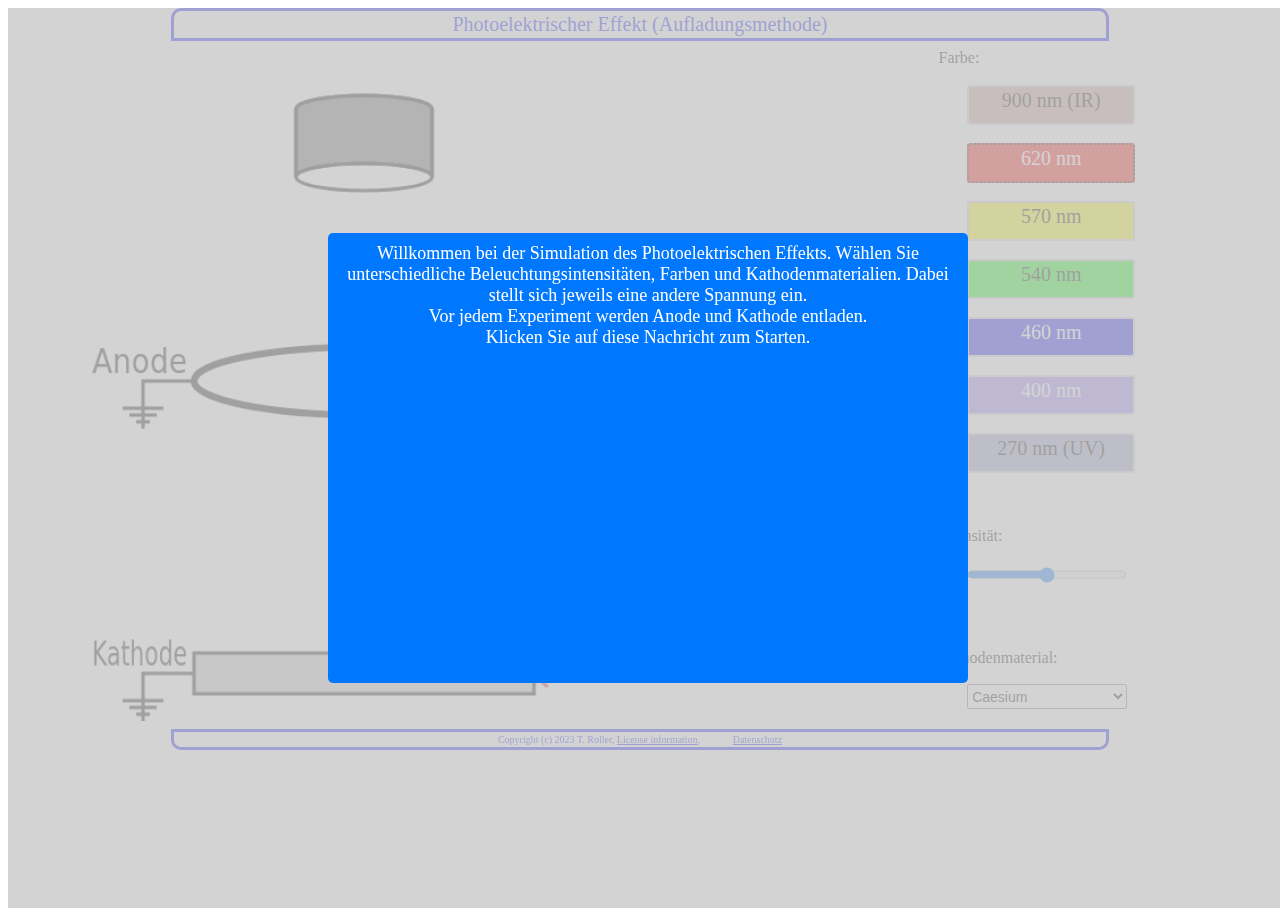
==== commit b90ed42b: "PHOTOEFFEKT Splash Screen angepasst, regiert auf Größe, jetzt auch mit Grid layout" ====
--- a/photoeffekt-statisch/index.html
+++ b/photoeffekt-statisch/index.html
@@ -7,9 +7,9 @@
 
 </head>
 <body>	
-	<div id="screen"></div>
-	<div id="float_message" onclick="hide_message()" ontouchstart="hide_message()"></div>
-	
+	<div id="screen_grid">
+		<div id="float_message" onclick="hide_screen()" ontouchstart="hide_screen()"></div>
+	</div>
 	<div id="main_grid">
 	
 		<div id="header">Photoelektrischer Effekt (Aufladungsmethode)</div>
--- a/style.css
+++ b/style.css
@@ -8,7 +8,6 @@
 	border-style: solid;
 	border-width: 3px;
 	border-color: blue;
-	
 	margin-bottom: 10px;
 	text-align: center;
 }
--- a/photoeffekt-statisch/photoeffekt.css
+++ b/photoeffekt-statisch/photoeffekt.css
@@ -48,26 +48,31 @@
 	/*justify-self: stretch;*/
 }
 
-#screen {
+#screen_grid {
 	display: none; 
 	position: absolute; 
 	width: 100% ; 
 	height: 100%;
+	
 	background: rgba(200,200,200,0.8);
 	cursor: pointer;
+	grid-template-columns: 25% 50% 25%;
+	grid-template-rows: 25% 50% 25%;
 }
 
 
 #float_welcome, #float_message {
 	display: block; 
+	grid-row: 2;
+	grid-column: 2;
 	background: #07f; 
 	color: white; 
-	font-size: 25px; 
+	font-size: 12px; 
 	text-align: center;
-	position: absolute; 
+	/*position: absolute; 
 	left: 50px; 
 	top: 100px; 
-	width: 500px; 
+	width: 500px; */
 	padding: 10px 5px; 
 	border-radius: 5px;
 	cursor: pointer;
@@ -143,6 +148,9 @@
 
 /*Portrait Mode */
 @media only screen and (min-width: 576px) and (min-height: 770px) and (orientation: portrait) {
+	#float_message {
+		font-size: 15px;
+	}
 	#header, #footer {
 		width: calc(576px - 32px);
 	}
@@ -178,6 +186,9 @@
 		height: 25px;
 	}	
 	@media only screen and (min-width: 768px) and (min-height: 800px) {
+		#float_message {
+			font-size: 18px;
+		}
 		#header, #footer {
 			width: calc(768px - 32px);
 		}
@@ -302,6 +313,9 @@
 		height: 15px;
 	}
 	@media only screen and (min-height: 576px) and (min-width: 760px) {
+		#float_message {
+			font-size: 15px;
+		}
 		#header, #footer {
 			width: calc(760px - 32px);
 		}
@@ -339,6 +353,9 @@
 			height: 25px;
 		}
 		@media only screen and (min-height: 768px) and (min-width: 960px) {
+			#float_message {
+				font-size: 18px;
+			}
 			#header, #footer {
 				width: calc(960px - 32px);
 			}
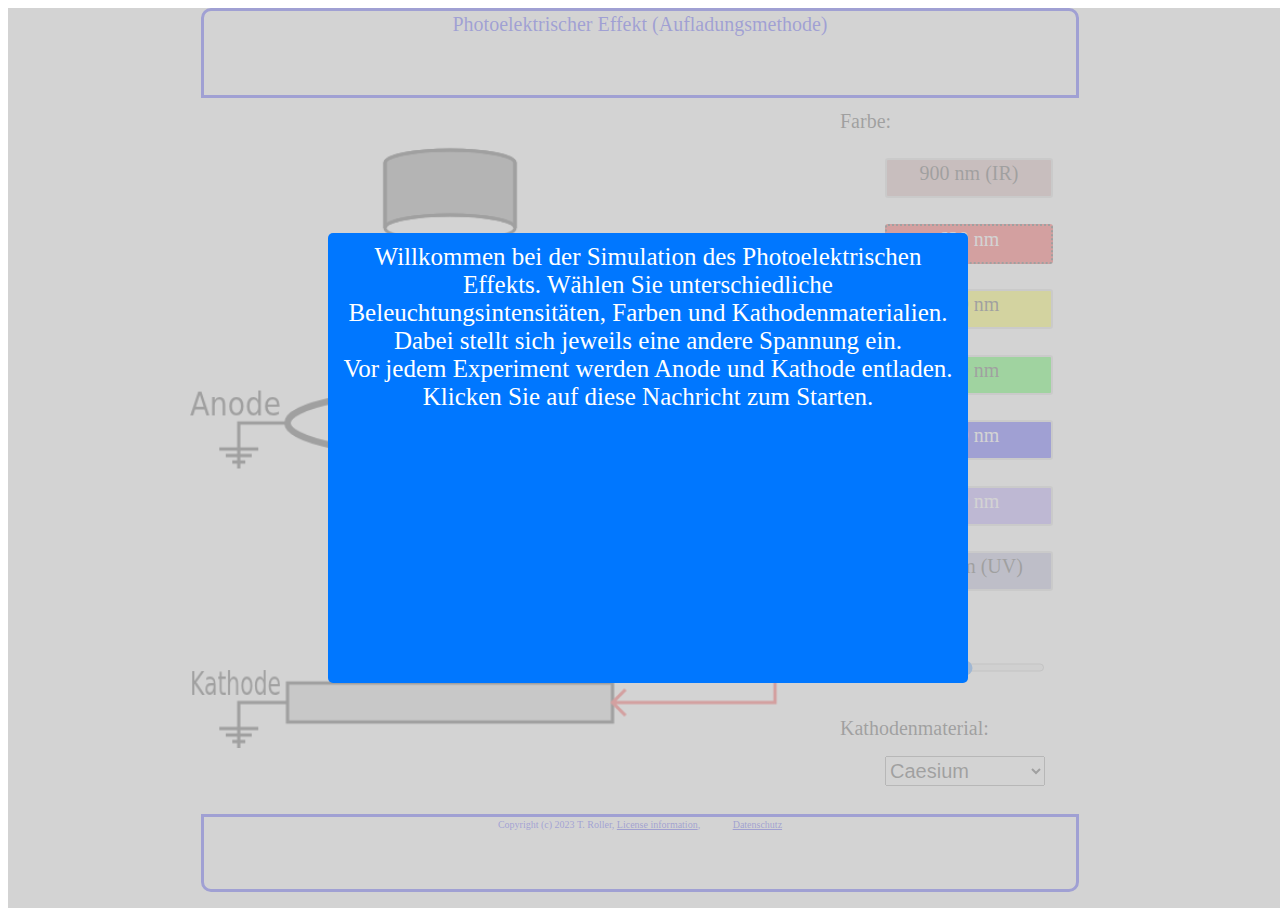
==== commit 8da1dd87: "removed unnecessary <br>, confused chrome" ====
--- a/photoeffekt-statisch/index.html
+++ b/photoeffekt-statisch/index.html
@@ -26,9 +26,8 @@
 				<input type="radio" id="radio_blu" name="radio_color" value="blu" onchange="start_experiment()"><label id="color_blu" for="radio_blu" class="color_button">460 nm     </label>
 				<input type="radio" id="radio_vio" name="radio_color" value="vio" onchange="start_experiment()"><label id="color_vio" for="radio_vio" class="color_button">400 nm     </label>
 				<input type="radio" id="radio_uv"  name="radio_color" value="uv"  onchange="start_experiment()"><label id="color_uv"  for="radio_uv"  class="color_button">270 nm (UV)</label>
-				<br/>
 				<label class="label_input">Intensität:</label>
-					<input type="range" id="intensity" min="0" max="100" step="25" val="0" onchange="start_experiment()"></input><br/>
+					<input type="range" id="intensity" min="0" max="100" step="25" val="0" onchange="start_experiment()"></input>
 				<label class="label_input">Kathodenmaterial:</label>
 					<select id="select_cathode" onchange="start_experiment()">
 <!--						<option value="1.93">Caesium (1,93eV)</option>
--- a/photoeffekt-statisch/photoeffekt.css
+++ b/photoeffekt-statisch/photoeffekt.css
@@ -7,6 +7,8 @@
 #main_grid {
  display: grid;
  justify-items: center;
+ justify-content: center;
+ height: calc(100vh - 16px);
 }
 
 #header {
@@ -87,6 +89,8 @@
 	cursor: pointer;
 	text-align: center;
 }
+.color_button p {
+}
 input[type="radio"]{
   visibility: hidden;
   height: 0;
@@ -112,7 +116,7 @@
 #header{font-size: 15px;}
 
 #header, #footer {
-	width: calc(360px - 32px);
+	width: calc(100% - 32px);
 	font-size: 12px;
 	padding: 2px;
 }
@@ -152,7 +156,7 @@
 		font-size: 15px;
 	}
 	#header, #footer {
-		width: calc(576px - 32px);
+		width: calc(100% - 32px);
 	}
 	#header {
 		font-size: 20px;
@@ -185,36 +189,45 @@
 		font-size: 16px;
 		height: 25px;
 	}	
-	@media only screen and (min-width: 768px) and (min-height: 800px) {
+	@media only screen and (min-width: 768px) and (min-height: 900px) {
+		#main_grid {
+			 grid-template-rows: 45px auto 225px 30px;
+		}
 		#float_message {
-			font-size: 18px;
+			font-size: 24px;
 		}
 		#header, #footer {
-			width: calc(768px - 32px);
+			width: calc(100% - 32px);
+		}
+		#header {
+			font-size: 28px;
+		}
+		#footer {
+			font-size: 16px;
 		}
 		#main canvas {
-			width: 748px;
-			height: 748px;
+			width: 600px;
+			height: 600px;
 		}
 		#controls {
 			width: calc(768px - 20px);
 		}
 		input[type="radio"] + label {
-			font-size: 12px;
+			font-size: 24px;
 			width: 160px;
-			padding: 2px;
+			padding: 16px 0px;
 		}
 		#select_cathode {
-			font-size: 14px;
-			height: 25px;
+			font-size: 20px;
+			height: 30px;
 		}
 		#intensity {
-			font-size: 14px;
-			height: 25px;
-		}
-		label.label_input {
-			font-size: 16px;
-			height: 25px;
+			font-size: 24px;
+			height: 30px;
+		}
+		label.label_input, label.label_farbe{
+			font-size: 24px;
+			height: 30px;
 		}
 	}
 }
@@ -224,6 +237,7 @@
 		display: grid;
 		justify-items: center;
 		grid-template-columns: auto auto;
+		justify-content: center;
 	}
 
 	#header {
@@ -272,7 +286,7 @@
 	}
 
 	#header, #footer {
-		width: calc(450px - 32px);
+		width: calc(100% - 32px);
 	}
 	#header {
 		font-size: 12px;
@@ -314,10 +328,10 @@
 	}
 	@media only screen and (min-height: 576px) and (min-width: 760px) {
 		#float_message {
-			font-size: 15px;
+			font-size: 20px;
 		}
 		#header, #footer {
-			width: calc(760px - 32px);
+			width: calc(100% - 32px);
 		}
 		#header {
 			font-size: 20px;
@@ -334,30 +348,34 @@
 			width: 250px;
 		}
 		input[type="radio"] + label {
-			font-size: 14px;
+			font-size: 20px;
 			width: 160px;
 			padding: 2px;
 		}
 		#select_cathode {
-			font-size: 14px;
+			font-size: 20px;
 			height: 25px;
 			width: 160px;
 		}
 		#intensity {
-			font-size: 14px;
+			font-size: 20px;
 			height: 25px;
 			width: 160px;
 		}
+		label.label_farbe {
+			font-size: 20px;
+
+		}
 		label.label_input {
-			font-size: 16px;
+			font-size: 20px;
 			height: 25px;
 		}
 		@media only screen and (min-height: 768px) and (min-width: 960px) {
 			#float_message {
-				font-size: 18px;
+				font-size: 25px;
 			}
 			#header, #footer {
-				width: calc(960px - 32px);
+				width: calc(100% - 32px);
 			}
 			#header {
 				font-size: 20px;
@@ -367,8 +385,8 @@
 				margin-top: 4px;
 			}
 			#main canvas {
-				width: 680px;
-				height: 680px;
+				width: 650px;
+				height: 650px;
 			}
 			#controls {
 				width: 250px;
@@ -380,21 +398,21 @@
 				padding: 2px;
 			}
 			#select_cathode {
-				font-size: 14px;
+				font-size: 20px;
+				height: 30px;
+				width: 160px;
+			}
+			#intensity {
+				font-size: 20px;
 				height: 25px;
 				width: 160px;
 			}
-			#intensity {
-				font-size: 14px;
+			label.label_farbe {
+				font-size: 20px;
+			}
+			label.label_input {
+				font-size: 20px;
 				height: 25px;
-				width: 160px;
-			}
-			label.label_farbe {
-				font-size: 16px;
-			}
-			label.label_input {
-				font-size: 16px;
-				height: 25px;
 			}
 		}
 	}
